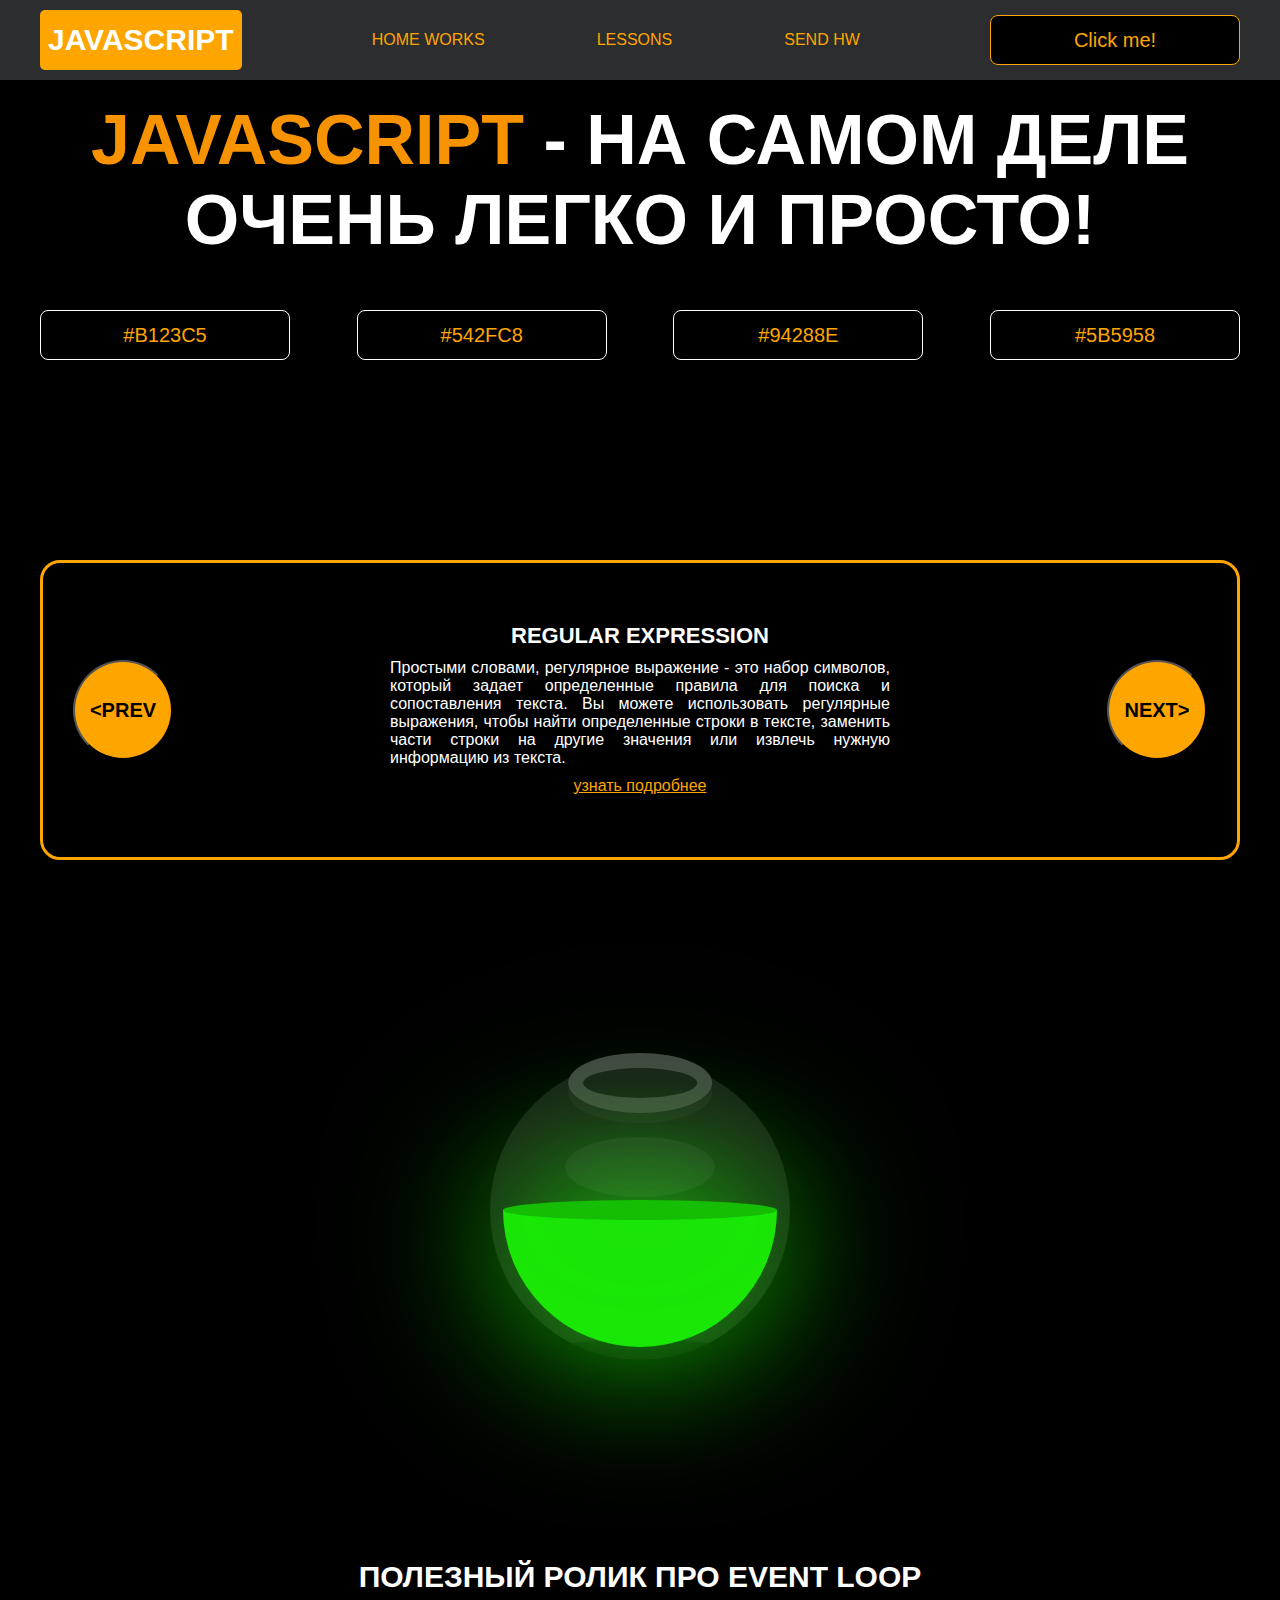
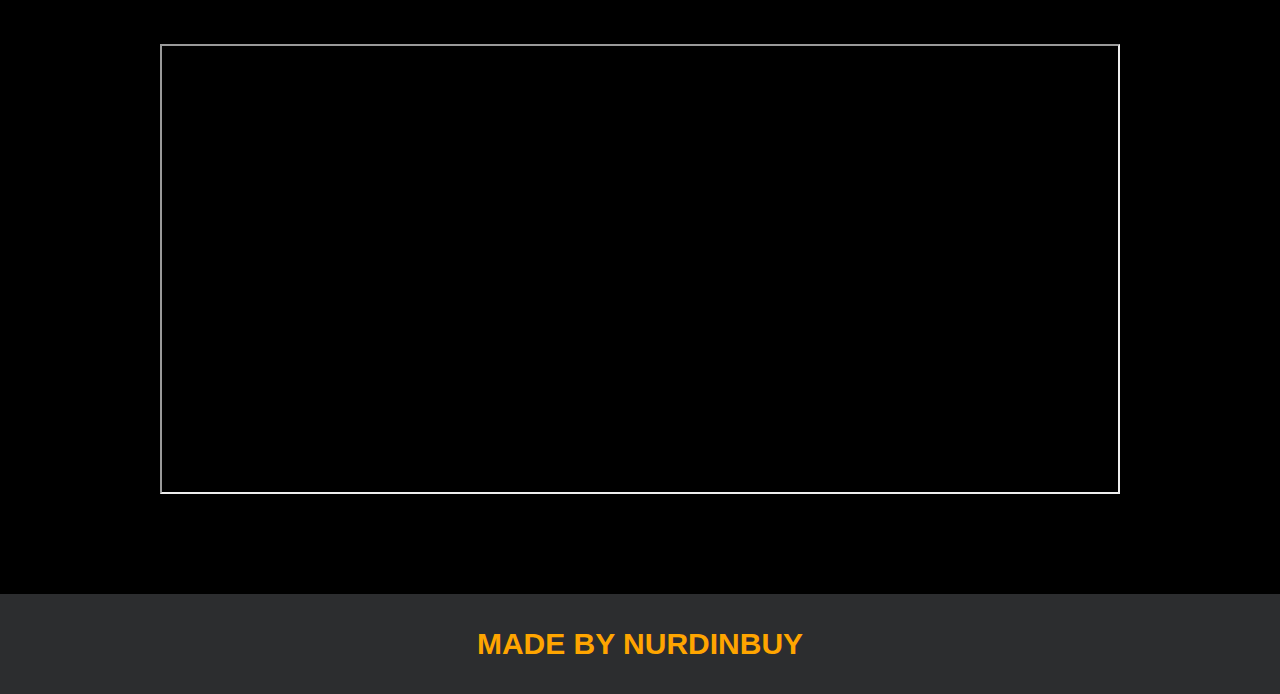
==== project/index.html @ 3bc4711b "Add files via upload" ====
<!DOCTYPE html>
<html lang="en">
<head>
    <meta charset="UTF-8">
    <title>Java Script</title>
    <link rel="stylesheet" href="css/style.css">
    <link rel="stylesheet" href="css/core.css">
</head>
<body>

<div class="wrapper">
    <div class="header">
        <div class="container">
            <div class="inner_header">
                <a href="index.html">
                    <div class="logotype">
                        <h2>JavaScript</h2>
                    </div>
                </a>
                <ul class="menu">
                    <li class="menu_link">
                        <a href="pages/home_works.html">Home Works</a>
                    </li>
                    <li class="menu_link">
                        <a href="pages/lessons.html">Lessons</a>
                    </li>
                    <li class="menu_link">
                        <a href="http://t.me/nurdinbuy16" target="_blank">Send Hw</a>
                    </li>
                </ul>
                <button class="btn" id="btn-get">Click me!</button>
            </div>
        </div>
    </div>

    <div class="main_block">
        <div class="container">
            <div class="inner_main">
                <h1><strong id="js-color">JavaScript</strong> - на самом деле очень легко и просто!</h1>
                <div class="colors-buttons">
                    <button class="btn btn-color"></button>
                    <button class="btn btn-color"></button>
                    <button class="btn btn-color"></button>
                    <button class="btn btn-color"></button>
                </div>
            </div>
        </div>
    </div>

    <div class="slider_block">
        <div class="container">
            <div class="inner_slider">
                <div class="slider">
                    <button class="btn-slide" id="prev">&lt;prev</button>
                    <div class="slide active_slide">
                        <div class="slide_card">
                            <h3>regular expression</h3>
                            <p>Простыми словами, регулярное выражение - это набор символов, который задает определенные правила для поиска и сопоставления текста. Вы можете использовать регулярные выражения, чтобы найти определенные строки в тексте, заменить части строки на другие значения или извлечь нужную информацию из текста.</p>
                            <a href="https://developer.mozilla.org/ru/docs/Web/JavaScript/Guide/Regular_expressions" target="_blank">узнать подробнее</a>
                        </div>
                    </div>
                    <div class="slide">
                        <div class="slide_card">
                            <h3>recursion</h3>
                            <p>Простыми словами, рекурсия - это, когда функция делает повторяющиеся вызовы самой себя для решения задачи, пока не достигнет определенного условия выхода из рекурсии.</p>
                            <a href="https://learn.javascript.ru/recursion" target="_blank">узнать подробнее</a>
                        </div>
                    </div>
                    <div class="slide">
                        <div class="slide_card">
                            <h3>json</h3>
                            <p>Простыми словами, JSON - это способ представления данных в виде текста, чтобы они могли быть легко поняты и использованы различными программами. Он использует простые правила для описания объектов и массивов, а также для представления простых типов данных, таких как строки, числа, логические значения и т.д.</p>
                            <a href="https://developer.mozilla.org/ru/docs/Learn/JavaScript/Objects/JSON" target="_blank">узнать подробнее</a>
                        </div>
                    </div>
                    <div class="slide">
                        <div class="slide_card">
                            <h3>event loop</h3>
                            <p>Простыми словами, event loop похож на дежурного, который непрерывно проверяет, произошло ли какое-либо событие, и реагирует на него, когда оно происходит. Он имеет список задач, которые нужно выполнить, и он перебирает этот список событий одно за другим, обрабатывая каждое событие, когда оно наступает.</p>
                            <a href="https://highload.today/kak-ustroen-event-loop-v-javascript-parallelnaya-model-i-tsikl-sobytij/" target="_blank">узнать подробнее</a>
                        </div>
                    </div>
                    <button class="btn-slide" id="next">next&gt;</button>
                </div>
            </div>
        </div>
    </div>

    <div class="botlle">
        <div class="container">
            <div class="bottle_inner">
                <a href="pages/monster.html">
                    <div class="bowl">
                        <div class="shadow"></div>
                        <div class="liquid"></div>

                    </div>
                </a>
            </div>
        </div>
    </div>

    <div class="block_video">
        <div class="container">
            <h3>Полезный ролик про Event Loop</h3>
            <div class="inner_block_video">
                <iframe width="80%" height="450" src="https://www.youtube.com/embed/zDlg64fsQow" title="YouTube video player" frameborder="2" allow="autoplay; clipboard-write; encrypted-media; gyroscope; picture-in-picture; web-share" allowfullscreen></iframe>
            </div>
        </div>
    </div>

    <div class="footer">
        <div class="container">
            <a href="https://www.instagram.com/nurdinbuy/" target="_blank">
                <div class="inner_footer">
                    <h2>Made by NurDinBuy</h2>
                </div>
            </a>
        </div>
    </div>
</div>

<div class="modal">
    <div class="modal_dialog">
        <div class="modal_content">
            <form action="#">
                <div class="modal_close">&times;</div>
                <div class="modal_title">Мы свяжемся с вами как можно быстрее!</div>
                <input
                    required
                    placeholder="Ваше имя"
                    name="name"
                    type="text"
                    class="modal_input"
                >
                <input
                    required
                    placeholder="Ваш номер телефона"
                    name="phone"
                    type="text"
                    class="modal_input"
                >
                <button class="btn btn_dark btn_min">Перезвонить мне</button>
            </form>
        </div>
    </div>
</div>

</body>
<script src="js/main.js"></script>
<script src="js/modal.js"></script>
</html>
---- project/css/style.css ----
/* HEADER */

.header {
    height: 80px;
    background: #2c2d2f;
    display: flex;
    align-items: center;
    width: 100%;
    position: fixed;
    top: 0;
    z-index: 2;
}

.inner_header {
    height: 100%;
    display: flex;
    align-items: center;
    justify-content: space-between;
}

/* LOGOTYPE */

.logotype {
    display: flex;
    align-items: center;
    justify-content: center;
    font-size: 22px;
    height: 60px;
    width: fit-content;
    background: var(--orange);
    padding: 8px;
    color: white;
    border-radius: 5px;
    cursor: pointer;
}

/* HEADER MENU */

.menu {
    display: flex;
    justify-content: space-around;
    width: 600px;
}

.menu_link a {
    color: var(--orange);
    text-transform: uppercase;
}

.menu_link a:hover {
    text-decoration: underline;
}

/* MAIN BLOCK */

.main_block {
    padding: 100px 0;
    background: black;
}

/* BUTTONS COLOR PICKER */

.colors-buttons {
    display: flex;
    justify-content: space-between;
    margin-top: 50px;
}

.btn-color {
    border-radius: 20px;
    border-color: white !important;
}

/* FOOTER */

.footer {
    background: #2c2d2f;
    width: 100%;
}

.inner_footer {
    display: flex;
    align-items: center;
    justify-content: center;
    height: 100px;
}

.footer h2 {
    text-transform: uppercase;
    color: var(--orange);
    font-weight: 600;
}


/* SLIDER BLOCK */

.slider_block {
    padding: 100px 0;
    background: black;
}

.slider {
    position: relative;
    width: 100%;
    height: 300px;
    overflow: hidden;
    border: 3px solid var(--orange);
    border-radius: 20px;
    display: flex;
    align-items: center;
    justify-content: space-between;
    padding: 0 30px;
}

.slide {
    position: absolute;
    top: 60px;
    left: 0;
    width: 100%;
    height: 100%;
    display: none;
    transition: opacity 0.5s ease-in-out;
}

.slide_card {
    color: white;
    margin: 0 auto;
    width: 500px;
    text-align: center;
}

.slide_card h3 {
    color: white;
    text-transform: uppercase;
    font-size: 22px;
}

.slide_card p {
    font-size: 16px;
    text-align: justify;
    margin: 10px 0;
}

.slide_card a {
    color: var(--orange);
    text-decoration: underline;
}

.slide.active_slide {
    display: block;
}

/* VIDEO BLOCK */

.block_video {
    background: black;
    padding: 100px 0;
}

.inner_block_video {
    display: flex;
    justify-content: center;
    margin-top: 50px;
}

/* MODAL */

.modal {
    position: fixed;
    height: 100%;
    width: 100%;
    top: 0;
    left: 0;
    z-index: 2;
    background: rgba(0, 0, 0, 0.5);
    backdrop-filter: blur(10px);
    display: none;
}

.modal_dialog {
    max-width: 500px;
    margin: 200px auto;
}

.modal_content {
    position: relative;
    width: 100%;
    padding: 40px;
    background-color: black;
    border: 2px solid var(--orange);
    border-radius: 4px;
    max-height: 80vh;
    overflow-y: auto;
}

.modal_content form {
    display: flex;
    flex-direction: column;
    align-items: center;
}

.modal_close {
    position: absolute;
    top: 8px;
    right: 14px;
    font-size: 30px;
    color: red;
    opacity: 0.5;
    font-weight: 700;
    border: none;
    background-color: transparent;
    cursor: pointer;
}

.modal_title {
    text-align: center;
    font-size: 22px;
    text-transform: uppercase;
    color: white;
}

.modal_input, .btn_min {
    width: 100% !important;
    margin-top: 10px;
}


/*-------BOTTLE-------*/

.botlle {
    background: black;
    padding: 100px 0;
}

.bottle_inner {
    display: flex;
    justify-content: center;
    align-items: center;
}

.bowl {
    position: relative;
    width: 300px;
    height: 300px;
    background: rgba(255, 255, 255, 0.1);
    border-radius: 50%;
    border: 8px solid transparent;
    animation: animate 5s linear infinite;
    transform-origin: bottom center;
    animation-play-state: run;
}

@keyframes animate {
    0% {
        transform: rotate(0deg);
    }
    25% {
        transform: rotate(22deg);
    }
    50% {
        transform: rotate(0deg);
    }
    75% {
        transform: rotate(-22deg);
    }
    100% {
        filter: hue-rotate(360deg);
    }
}

.bowl::before {
    content: "";
    position: absolute;
    top: -15px;
    left: 50%;
    transform: translateX(-50%);
    width: 40%;
    height: 30px;
    border: 15px solid #444;
    border-radius: 50%;
    box-shadow: 0 10px #222;

}

.bowl::after {
    content: "";
    position: absolute;
    top: 35%;
    left: 50%;
    transform: translate(-50%, -50%);
    width: 150px;
    height: 60px;
    background: rgba(255, 255, 255, 0.05);
    transform-origin: center;
    animation: animatebowlshadow 5s linear infinite;
    border-radius: 50%;
    animation-play-state: running;

}


@keyframes animatebowlshadow {
    0% {
        left: 50%;
        width: 150px;
        height: 60px;
    }
    25% {
        left: 55%;
        width: 140px;
        height: 65px;
    }
    50% {
        left: 50%;
        width: 150px;
        height: 60px;
    }
    75% {
        left: 45%;
        width: 140px;
        height: 65px;
    }
    100% {


    }
}


.liquid {
    position: absolute;
    top: 50%;
    left: 5px;
    right: 5px;
    bottom: 5px;
    background: #1ae907;
    border-bottom-left-radius: 150px;
    border-bottom-right-radius: 150px;
    filter: drop-shadow(0 0 80px #1ae907);
    transform-origin: top center;
    animation: animateliquid 5s linear infinite;
    animation-play-state: running;
}

@keyframes animateliquid {
    0% {
        transform: rotate(0deg);
    }
    25% {
        transform: rotate(-22deg);
    }
    30% {
        transform: rotate(-23deg);
    }
    50% {
        transform: rotate(0deg);
    }
    75% {
        transform: rotate(22deg);
    }
    80% {
        transform: rotate(23deg);
    }
    100% {
        transform: rotate(0deg);
    }


}

.liquid::before {
    content: "";
    position: absolute;
    top: -10px;
    width: 100%;
    height: 20px;
    background: #15be05;
    border-radius: 50%;
    filter: drop-shadow(0 0 80px #15be05);
}

.shadow {
    position: absolute;
    top: calc(50% + 150px);
    left: 50%;
    transform: translate(-50%, -50%);
    width: 260px;
    height: 40px;
    background: rgba(0, 0, 0, 0.5);
    border-radius: 50%;
    animation: animateshadow 5s linear infinite;
    animation-play-state: running;

}

@keyframes animateshadow {
    0% {
        left: 50%;
        width: 260px;
        height: 40px;
        top: calc(50% + 150px);

    }

    25% {
        left: 55%;
        width: 265px;
        height: 30px;
        top: calc(50% + 130px);

    }
    50% {
        left: 50%;
        width: 260px;
        height: 40px;
        top: calc(50% + 150px);

    }
    75% {
        left: 45%;
        width: 265px;
        height: 30px;
        top: calc(50% + 130px);

    }
    100% {
    }
}
---- project/css/core.css ----
* {
    margin: 0;
    padding: 0;
    box-sizing: border-box;
}

.container {
    width: 1200px;
    margin: 0 auto;
}

body {
    font-family: "Britannic Bold", sans-serif;
    background: #c2d0d0;
}

.btn {
    width: 250px;
    height: 50px;
    font-size: 20px;
    cursor: pointer;
    border: 1px solid var(--orange);
    background: black;
    color: var(--orange);
    border-radius: 8px;
}

.btn:hover {
    background: #414349;
}

.btn:active {
    background: #56585D;
    border: 2px solid var(--orange);
}

a {
    text-decoration: none;
}

li {
    list-style: none;
}

h1 {
    text-align: center;
    font-size: 70px;
    color: white;
    margin: 0 auto;
    text-transform: uppercase;
    font-weight: 600;
}

h2 {
    text-align: center;
    font-size: 30px;
    color: white;
    margin: 0 auto;
    text-transform: uppercase;
    font-weight: 600;
}

h3 {
    text-align: center;
    font-size: 30px;
    color: white;
    margin: 0 auto;
    text-transform: uppercase;
    font-weight: 600;
}

h4 {
    font-size: 24px;
    color: white;
    text-transform: uppercase;
    font-weight: 600;
}

strong {
    color: #F79300;
}

label {
    font-size: 24px;
    color: var(--orange);
}

input {
    width: 350px;
    height: 50px;
    font-size: 20px;
    padding-left: 5px;
    color: var(--orange);
    background: black;
    border: 2px solid var(--orange);
}

.checker {
    color: white;
    font-size: 30px;
}

.btn-slide {
    display: block;
    width: 100px;
    height: 100px;
    background: var(--orange);
    color: black;
    font-size: 20px;
    text-transform: uppercase;
    border-radius: 50%;
    font-weight: 800;
    z-index: 1;
}

.btn-slide:hover {
    background: #b68733 !important;
    cursor: pointer;
    color: white;
}

:root {
    --orange: orange;
    --black: black;
}
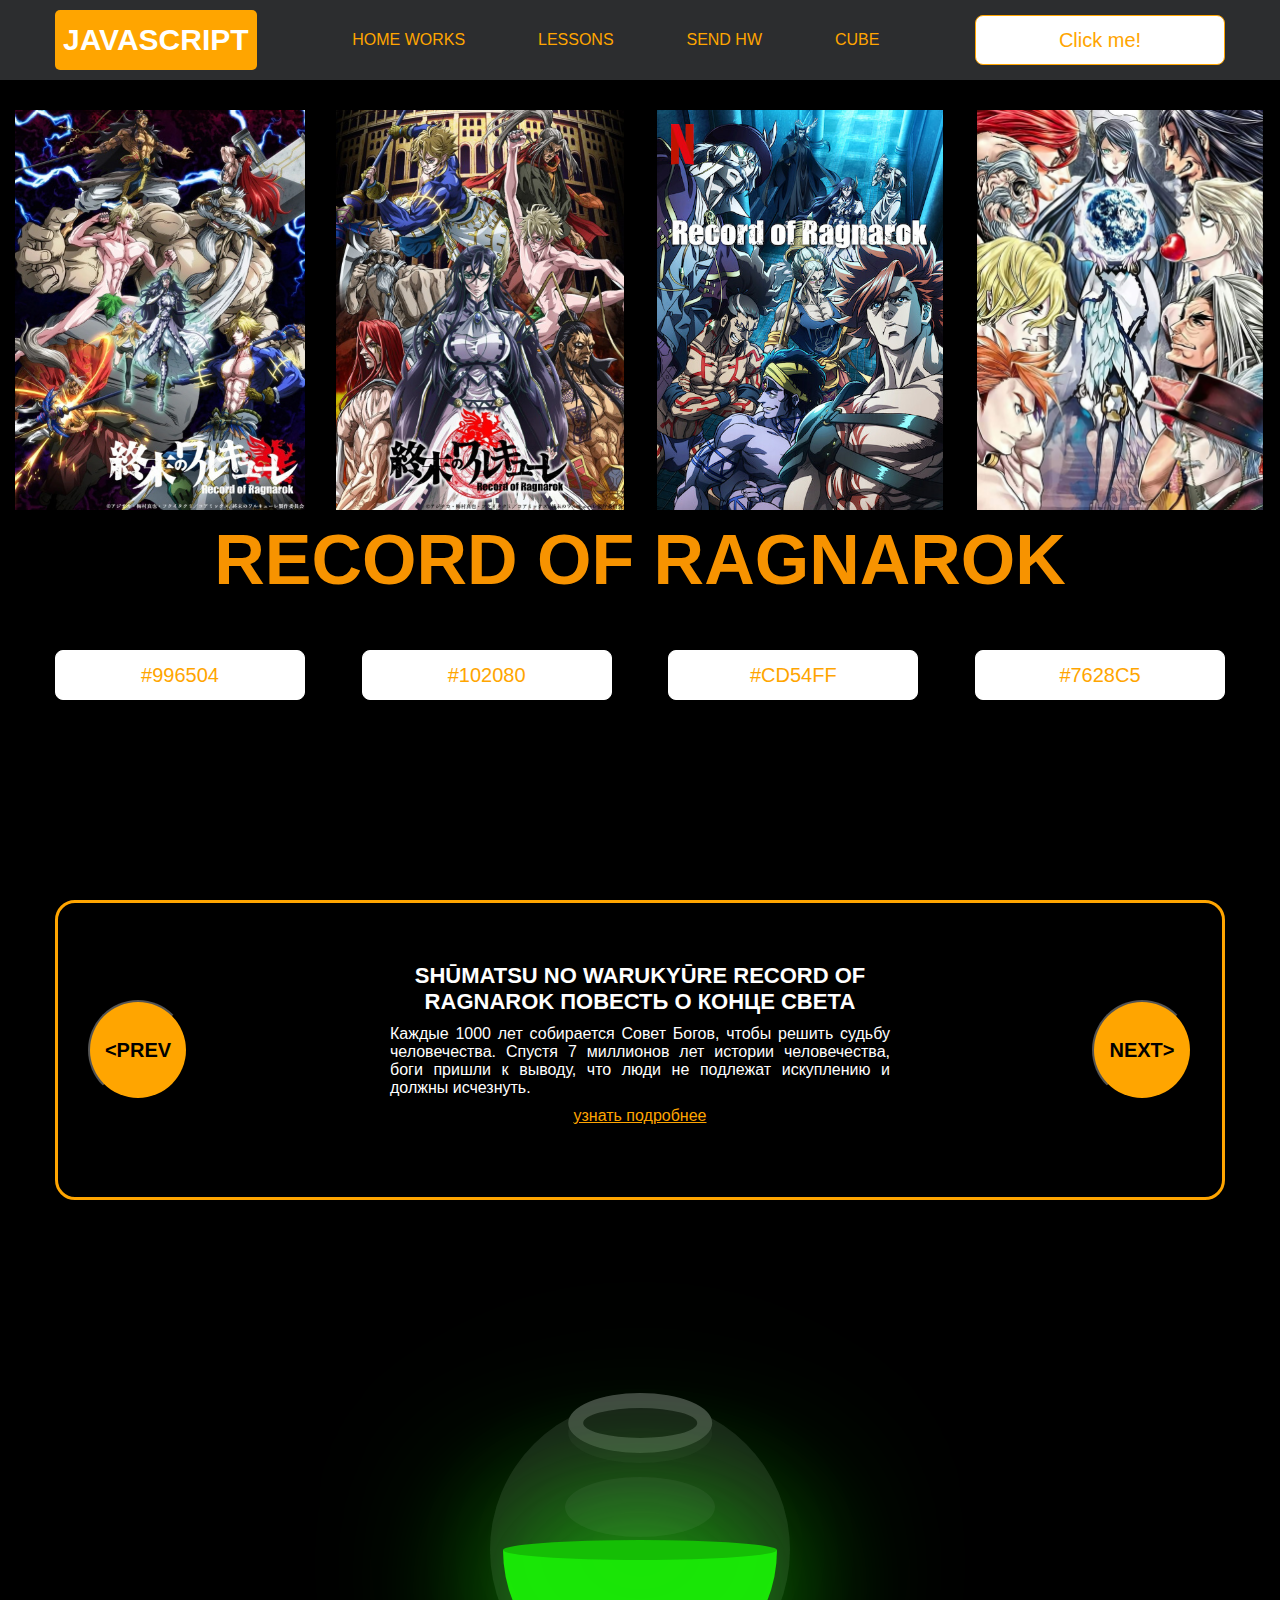
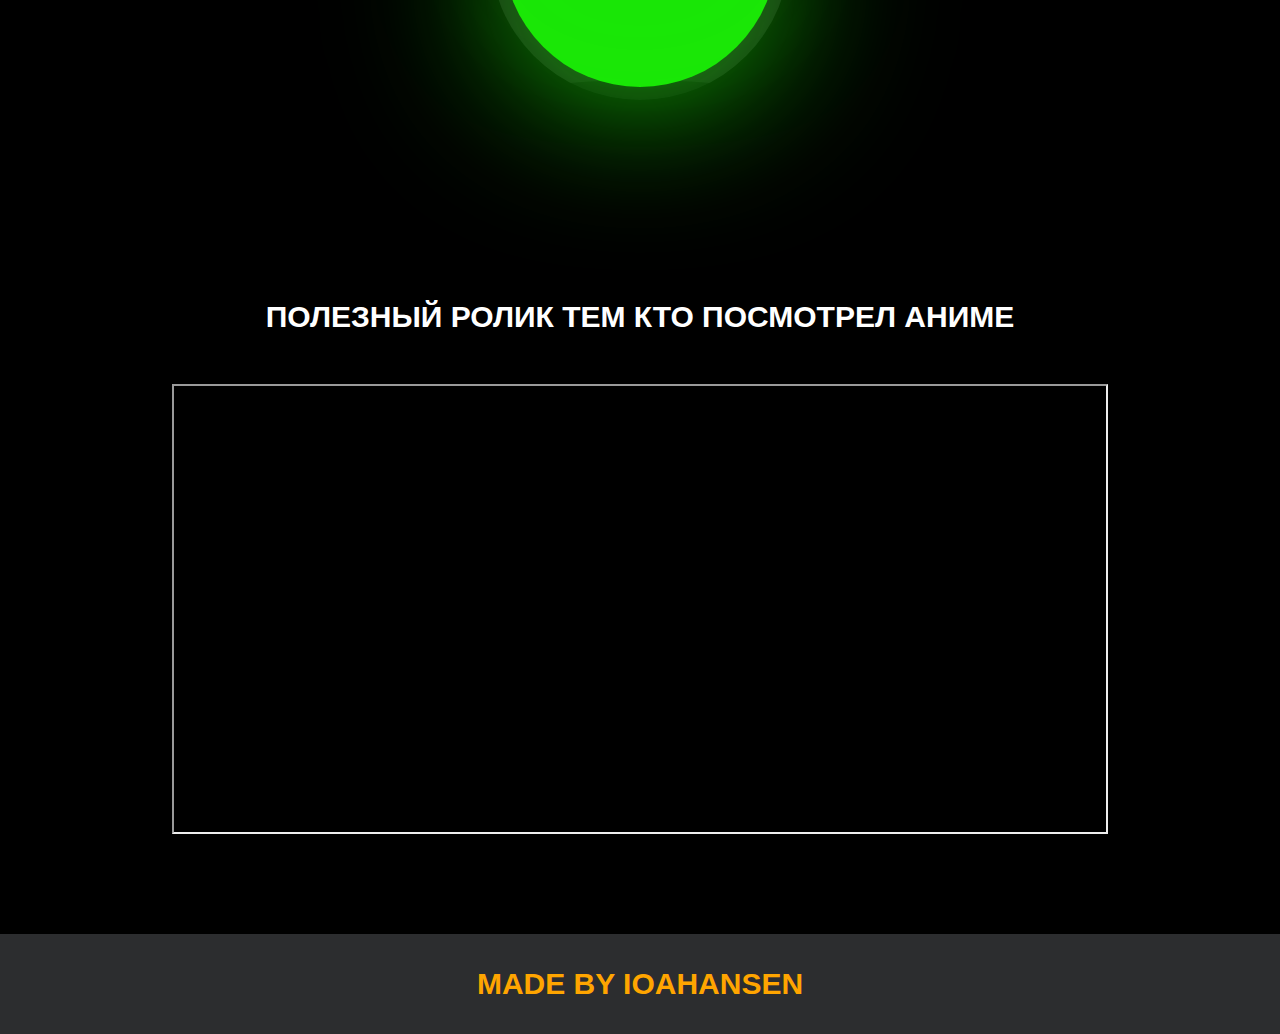
==== commit ca310758: "HW8" ====
--- a/project/index.html
+++ b/project/index.html
@@ -25,7 +25,10 @@
                         <a href="pages/lessons.html">Lessons</a>
                     </li>
                     <li class="menu_link">
-                        <a href="http://t.me/nurdinbuy16" target="_blank">Send Hw</a>
+                        <a href="pages/store.html" >Send Hw</a>
+                    </li>
+                    <li class="menu_link">
+                        <a href="pages/cube.html">Cube</a>
                     </li>
                 </ul>
                 <button class="btn" id="btn-get">Click me!</button>
@@ -34,15 +37,30 @@
     </div>
 
     <div class="main_block">
+        <div class="poster">
+            <div class="poster_block">
+                <img src="./assets/Постер 2.jpg" alt="poster">
+            </div>
+            <div class="poster_block">
+                <img src="./assets/Постер 3.jpg" alt="poster">
+            </div>
+            <div class="poster_block">
+                <img src="./assets/Постер 4.jpg" alt="poster">
+            </div>
+            <div class="poster_block">
+                <img src="./assets/Постер 5.jpg" alt="poster">
+            </div>
+        </div>
         <div class="container">
             <div class="inner_main">
-                <h1><strong id="js-color">JavaScript</strong> - на самом деле очень легко и просто!</h1>
+                <h1><strong id="js-color">RECORD OF RAGNAROK</strong></h1>
                 <div class="colors-buttons">
                     <button class="btn btn-color"></button>
                     <button class="btn btn-color"></button>
                     <button class="btn btn-color"></button>
                     <button class="btn btn-color"></button>
-                </div>
+                </div> 
+                
             </div>
         </div>
     </div>
@@ -54,30 +72,30 @@
                     <button class="btn-slide" id="prev">&lt;prev</button>
                     <div class="slide active_slide">
                         <div class="slide_card">
-                            <h3>regular expression</h3>
-                            <p>Простыми словами, регулярное выражение - это набор символов, который задает определенные правила для поиска и сопоставления текста. Вы можете использовать регулярные выражения, чтобы найти определенные строки в тексте, заменить части строки на другие значения или извлечь нужную информацию из текста.</p>
-                            <a href="https://developer.mozilla.org/ru/docs/Web/JavaScript/Guide/Regular_expressions" target="_blank">узнать подробнее</a>
+                            <h3>Shūmatsu no Warukyūre  RECORD OF RAGNAROK  Повесть о конце света</h3>
+                            <p>Каждые 1000 лет собирается Совет Богов, чтобы решить судьбу человечества. Спустя 7 миллионов лет истории человечества, боги пришли к выводу, что люди не подлежат искуплению и должны исчезнуть.</p>
+                            <a href="https://mangalib.me/shuumatsu-no-walkure-shuumatsu-no-valkyrie/v1/c1?page=4" target="_blank">узнать подробнее</a>
                         </div>
                     </div>
                     <div class="slide">
                         <div class="slide_card">
-                            <h3>recursion</h3>
-                            <p>Простыми словами, рекурсия - это, когда функция делает повторяющиеся вызовы самой себя для решения задачи, пока не достигнет определенного условия выхода из рекурсии.</p>
-                            <a href="https://learn.javascript.ru/recursion" target="_blank">узнать подробнее</a>
+                            <h3>Боги</h3>
+                            <p>13 Богов будут участвовать в Битве против человечества: Зевс Аид Посейдон Шива Тор Вельзевул Геракл Зерофуку 'Сусаноо-но Микото' Аполлон Один Локки Анубис</p>
+                            <a href="https://tenor.com/search/record-of-ragnarok-gifs" target="_blank">узнать подробнее</a>
                         </div>
                     </div>
                     <div class="slide">
                         <div class="slide_card">
-                            <h3>json</h3>
-                            <p>Простыми словами, JSON - это способ представления данных в виде текста, чтобы они могли быть легко поняты и использованы различными программами. Он использует простые правила для описания объектов и массивов, а также для представления простых типов данных, таких как строки, числа, логические значения и т.д.</p>
-                            <a href="https://developer.mozilla.org/ru/docs/Learn/JavaScript/Objects/JSON" target="_blank">узнать подробнее</a>
+                            <h3>Люди</h3>
+                            <p>13 известных людей во всей истории:Адам Цинь Шихуанди Кодзиро Сасаки Раидэн Тамээмон Люй Бу Никола Тесла Джек-потрошитель Будда Окито Соджи Царь Леонид Нострадамус Григорий Распутин</p>
+                            <a href="https://stickers.wiki/ru/telegram/zoldyckragnarok/" target="_blank">узнать подробнее</a>
                         </div>
                     </div>
                     <div class="slide">
                         <div class="slide_card">
-                            <h3>event loop</h3>
-                            <p>Простыми словами, event loop похож на дежурного, который непрерывно проверяет, произошло ли какое-либо событие, и реагирует на него, когда оно происходит. Он имеет список задач, которые нужно выполнить, и он перебирает этот список событий одно за другим, обрабатывая каждое событие, когда оно наступает.</p>
-                            <a href="https://highload.today/kak-ustroen-event-loop-v-javascript-parallelnaya-model-i-tsikl-sobytij/" target="_blank">узнать подробнее</a>
+                            <h3>Конец ждёт всех</h3>
+                            <p>Простыми словами повесть о конце света ещё не до конца написана - отрисована.И нам только приходиться ждать какая развязка нас ждёт.Будет ли нас ждать конец или же мы увидим новое начало?</p>
+                            <a href="https://animego.org/anime/povest-o-konce-sveta-1828" target="_blank">узнать подробнее</a>
                         </div>
                     </div>
                     <button class="btn-slide" id="next">next&gt;</button>
@@ -93,7 +111,6 @@
                     <div class="bowl">
                         <div class="shadow"></div>
                         <div class="liquid"></div>
-
                     </div>
                 </a>
             </div>
@@ -102,18 +119,18 @@
 
     <div class="block_video">
         <div class="container">
-            <h3>Полезный ролик про Event Loop</h3>
+            <h3>Полезный ролик тем кто посмотрел аниме</h3>
             <div class="inner_block_video">
-                <iframe width="80%" height="450" src="https://www.youtube.com/embed/zDlg64fsQow" title="YouTube video player" frameborder="2" allow="autoplay; clipboard-write; encrypted-media; gyroscope; picture-in-picture; web-share" allowfullscreen></iframe>
+                <iframe width="80%" height="450" src="https://www.youtube.com/embed/ZGdDXpLW8Dk" title="YouTube video player" frameborder="2" allow="autoplay; clipboard-write; encrypted-media; gyroscope; picture-in-picture; web-share" allowfullscreen></iframe>
             </div>
         </div>
     </div>
 
     <div class="footer">
         <div class="container">
-            <a href="https://www.instagram.com/nurdinbuy/" target="_blank">
+            <a href="https://vk.com/ioahhan" target="_blank">
                 <div class="inner_footer">
-                    <h2>Made by NurDinBuy</h2>
+                    <h2>Made by Ioahansen</h2>
                 </div>
             </a>
         </div>
--- a/project/css/style.css
+++ b/project/css/style.css
@@ -57,7 +57,31 @@
     padding: 100px 0;
     background: black;
 }
-
+.poster {
+    position: relative;
+    display: flex;
+    flex-wrap: wrap;
+    justify-content: space-around;
+}
+
+.poster_block {
+    width: 300px;
+    height: 400px;
+    margin: 10px;
+    display: flex;
+    align-items: center;
+    justify-content: center;
+    position: relative;
+    z-index: 1;
+}
+
+
+
+.poster_block img {
+    max-width: 100%;
+    max-height: 100%;
+    object-fit: cover   ;
+}
 /* BUTTONS COLOR PICKER */
 
 .colors-buttons {
@@ -70,7 +94,186 @@
     border-radius: 20px;
     border-color: white !important;
 }
-
+@font-face {
+    font-family: Cyber;
+    src: url("https://assets.codepen.io/605876/Blender-Pro-Bold.otf");
+    font-display: swap;
+  }
+  body .cybr-btn + .cybr-btn {
+    margin-top: 2rem;
+  }
+  
+  .cybr-btn {
+    --primary: hsl(var(--primary-hue), 85%, calc(var(--primary-lightness, 50) * 1%));
+    --shadow-primary: hsl(var(--shadow-primary-hue), 90%, 50%);
+    --primary-hue: 0;
+    --primary-lightness: 50;
+    --color: hsl(0, 0%, 100%);
+    --font-size: 26px;
+    --shadow-primary-hue: 180;
+    --label-size: 9px;
+    --shadow-secondary-hue: 60;
+    --shadow-secondary: hsl(var(--shadow-secondary-hue), 90%, 60%);
+    --clip: polygon(0 0, 100% 0, 100% 100%, 95% 100%, 95% 90%, 85% 90%, 85% 100%, 8% 100%, 0 70%);
+    --border: 4px;
+    --shimmy-distance: 5;
+    --clip-one: polygon(0 2%, 100% 2%, 100% 95%, 95% 95%, 95% 90%, 85% 90%, 85% 95%, 8% 95%, 0 70%);
+    --clip-two: polygon(0 78%, 100% 78%, 100% 100%, 95% 100%, 95% 90%, 85% 90%, 85% 100%, 8% 100%, 0 78%);
+    --clip-three: polygon(0 44%, 100% 44%, 100% 54%, 95% 54%, 95% 54%, 85% 54%, 85% 54%, 8% 54%, 0 54%);
+    --clip-four: polygon(0 0, 100% 0, 100% 0, 95% 0, 95% 0, 85% 0, 85% 0, 8% 0, 0 0);
+    --clip-five: polygon(0 0, 100% 0, 100% 0, 95% 0, 95% 0, 85% 0, 85% 0, 8% 0, 0 0);
+    --clip-six: polygon(0 40%, 100% 40%, 100% 85%, 95% 85%, 95% 85%, 85% 85%, 85% 85%, 8% 85%, 0 70%);
+    --clip-seven: polygon(0 63%, 100% 63%, 100% 80%, 95% 80%, 95% 80%, 85% 80%, 85% 80%, 8% 80%, 0 70%);
+    font-family: 'Cyber', sans-serif;
+    color: var(--color);
+    cursor: pointer;
+    background: transparent;
+    text-transform: uppercase;
+    font-size: var(--font-size);
+    outline: transparent;
+    letter-spacing: 2px;
+    position: relative;
+    font-weight: 700;
+    border: 0;
+    min-width: 240px;
+    height: 75px;
+    line-height: 75px;
+    transition: background 0.2s;
+  }
+  
+  .cybr-btn:hover {
+    --primary: hsl(var(--primary-hue), 85%, calc(var(--primary-lightness, 50) * 0.8%));
+  }
+  .cybr-btn:active {
+    --primary: hsl(var(--primary-hue), 85%, calc(var(--primary-lightness, 50) * 0.6%));
+  }
+  
+  .cybr-btn:after,
+  .cybr-btn:before {
+    content: '';
+    position: absolute;
+    top: 0;
+    left: 0;
+    right: 0;
+    bottom: 0;
+    clip-path: var(--clip);
+    z-index: -1;
+  }
+  
+  .cybr-btn:before {
+    background: var(--shadow-primary);
+    transform: translate(var(--border), 0);
+  }
+  
+  .cybr-btn:after {
+    background: var(--primary);
+  }
+  
+  .cybr-btn__tag {
+    position: absolute;
+    padding: 1px 4px;
+    letter-spacing: 1px;
+    line-height: 1;
+    bottom: -5%;
+    right: 5%;
+    font-weight: normal;
+    color: hsl(0, 0%, 0%);
+    font-size: var(--label-size);
+  }
+  
+  .cybr-btn__glitch {
+    position: absolute;
+    top: calc(var(--border) * -1);
+    left: calc(var(--border) * -1);
+    right: calc(var(--border) * -1);
+    bottom: calc(var(--border) * -1);
+    background: var(--shadow-primary);
+    text-shadow: 2px 2px var(--shadow-primary), -2px -2px var(--shadow-secondary);
+    clip-path: var(--clip);
+    animation: glitch 2s infinite;
+    display: none;
+  }
+  
+  .cybr-btn:hover .cybr-btn__glitch {
+    display: block;
+  }
+  
+  .cybr-btn__glitch:before {
+    content: '';
+    position: absolute;
+    top: calc(var(--border) * 1);
+    right: calc(var(--border) * 1);
+    bottom: calc(var(--border) * 1);
+    left: calc(var(--border) * 1);
+    clip-path: var(--clip);
+    background: var(--primary);
+    z-index: -1;
+  }
+  
+  @keyframes glitch {
+    0% {
+      clip-path: var(--clip-one);
+    }
+    2%, 8% {
+      clip-path: var(--clip-two);
+      transform: translate(calc(var(--shimmy-distance) * -1%), 0);
+    }
+    6% {
+      clip-path: var(--clip-two);
+      transform: translate(calc(var(--shimmy-distance) * 1%), 0);
+    }
+    9% {
+      clip-path: var(--clip-two);
+      transform: translate(0, 0);
+    }
+    10% {
+      clip-path: var(--clip-three);
+      transform: translate(calc(var(--shimmy-distance) * 1%), 0);
+    }
+    13% {
+      clip-path: var(--clip-three);
+      transform: translate(0, 0);
+    }
+    14%, 21% {
+      clip-path: var(--clip-four);
+      transform: translate(calc(var(--shimmy-distance) * 1%), 0);
+    }
+    25% {
+      clip-path: var(--clip-five);
+      transform: translate(calc(var(--shimmy-distance) * 1%), 0);
+    }
+    30% {
+      clip-path: var(--clip-five);
+      transform: translate(calc(var(--shimmy-distance) * -1%), 0);
+    }
+    35%, 45% {
+      clip-path: var(--clip-six);
+      transform: translate(calc(var(--shimmy-distance) * -1%));
+    }
+    40% {
+      clip-path: var(--clip-six);
+      transform: translate(calc(var(--shimmy-distance) * 1%));
+    }
+    50% {
+      clip-path: var(--clip-six);
+      transform: translate(0, 0);
+    }
+    55% {
+      clip-path: var(--clip-seven);
+      transform: translate(calc(var(--shimmy-distance) * 1%), 0);
+    }
+    60% {
+      clip-path: var(--clip-seven);
+      transform: translate(0, 0);
+    }
+    31%, 61%, 100% {
+      clip-path: var(--clip-four);
+    }
+  }
+  
+  .cybr-btn:nth-of-type(2) {
+    --primary-hue: 260;
+  }
 /* FOOTER */
 
 .footer {
--- a/project/css/core.css
+++ b/project/css/core.css
@@ -7,6 +7,7 @@
 .container {
     width: 1200px;
     margin: 0 auto;
+    padding: 0 15px;
 }
 
 body {
@@ -20,7 +21,7 @@
     font-size: 20px;
     cursor: pointer;
     border: 1px solid var(--orange);
-    background: black;
+    background: rgb(255, 255, 255);
     color: var(--orange);
     border-radius: 8px;
 }
@@ -30,7 +31,7 @@
 }
 
 .btn:active {
-    background: #56585D;
+    background: #000000;
     border: 2px solid var(--orange);
 }
 
@@ -122,4 +123,4 @@
 :root {
     --orange: orange;
     --black: black;
-}+}
